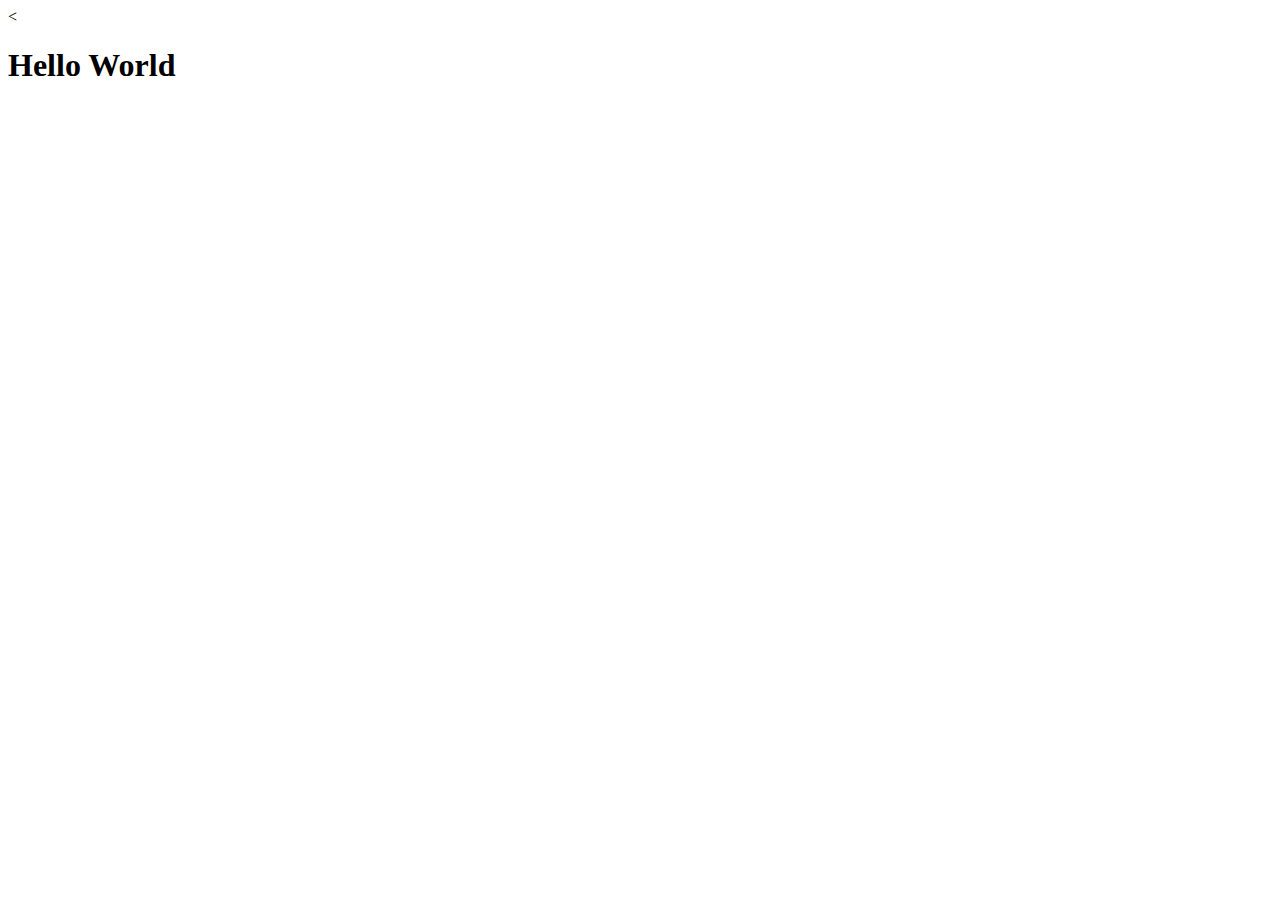
==== index.html @ 46d86206 "add index.html" ====
<<!DOCTYPE html>
<html>
<head>
    <meta charset="utf-8" />
    <meta http-equiv="X-UA-Compatible" content="IE=edge">
    <title>Page Title</title>
    <meta name="viewport" content="width=device-width, initial-scale=1">
    <link rel="stylesheet" type="text/css" media="screen" href="main.css" />
    <script src="main.js"></script>
</head>
<body>
    <h1> Hello World </h1>
</body>
</html>
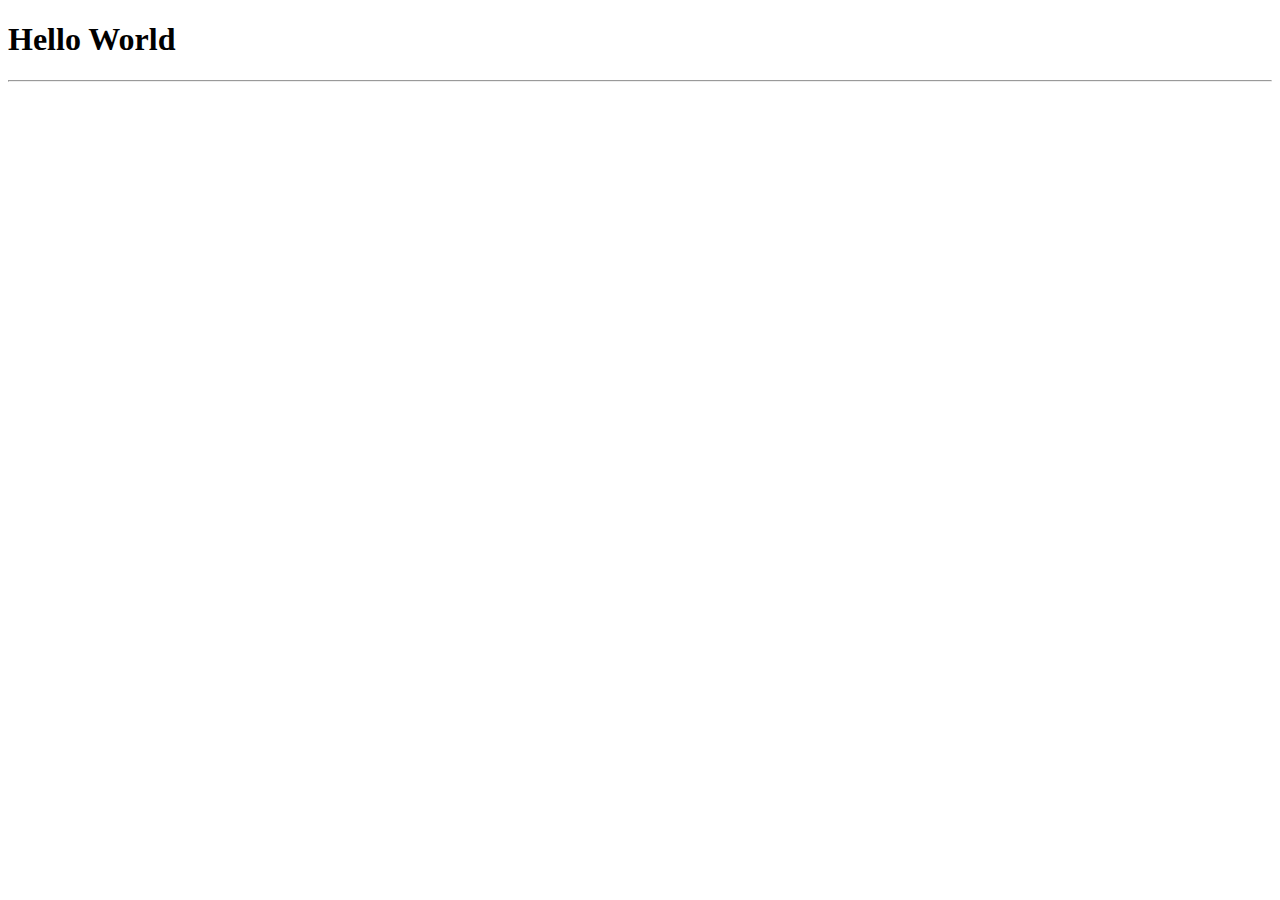
==== commit 89265707: "add test js" ====
--- a/index.html
+++ b/index.html
@@ -1,4 +1,4 @@
-<<!DOCTYPE html>
+<!DOCTYPE html>
 <html>
 <head>
     <meta charset="utf-8" />
@@ -10,5 +10,6 @@
 </head>
 <body>
     <h1> Hello World </h1>
+    <hr>
 </body>
 </html>
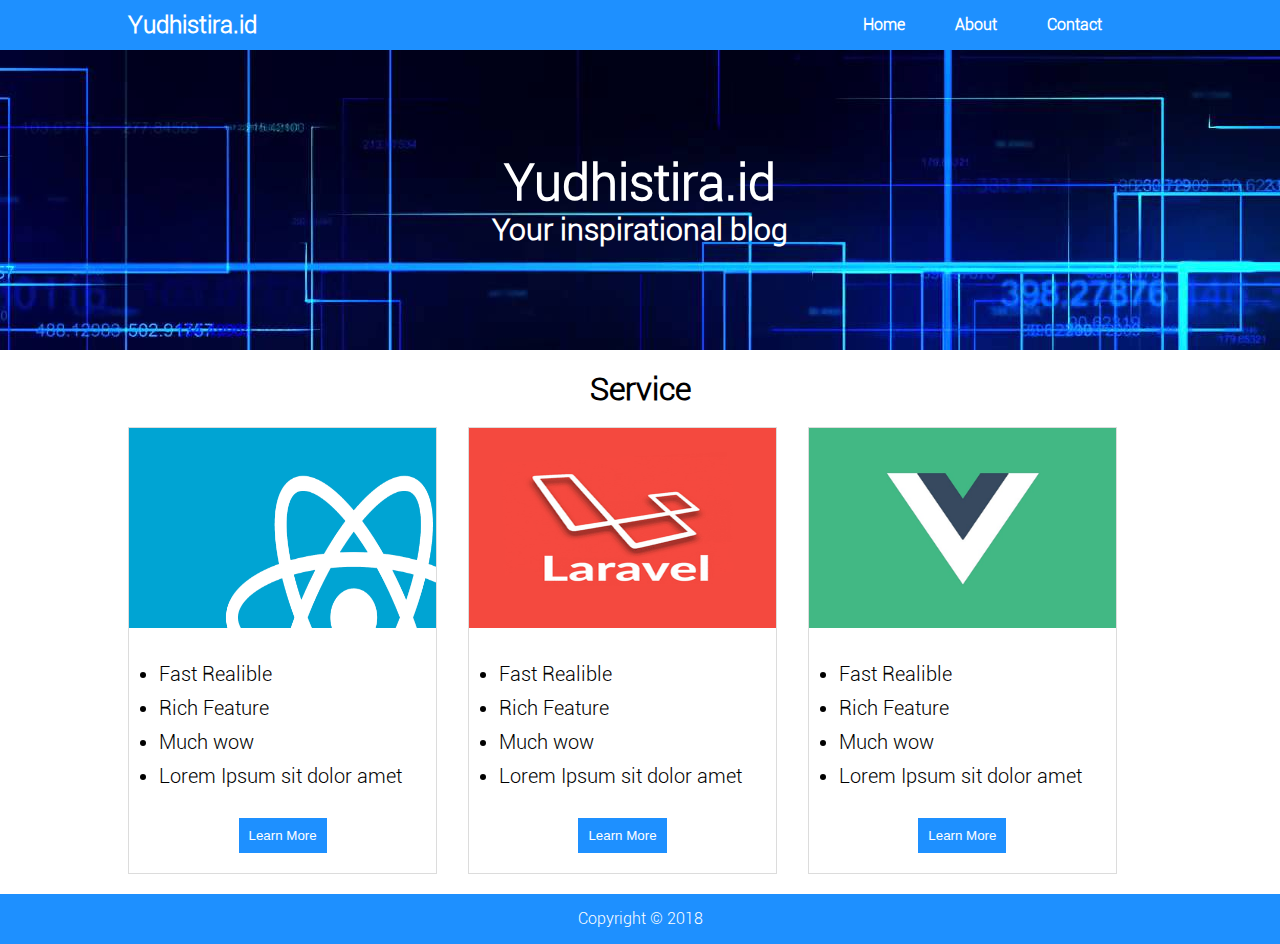
==== commit 493f49a0: "update new project" ====
--- a/index.html
+++ b/index.html
@@ -1,15 +1,80 @@
 <!DOCTYPE html>
 <html>
 <head>
-    <meta charset="utf-8" />
+    <meta charset="utf-8" /> <!-- memberikan keterangan kepada halaman document html -->
     <meta http-equiv="X-UA-Compatible" content="IE=edge">
-    <title>Page Title</title>
+    <title> Yudhistira.id - Your Inspirational Blog </title>
     <meta name="viewport" content="width=device-width, initial-scale=1">
-    <link rel="stylesheet" type="text/css" media="screen" href="main.css" />
+    <link rel="stylesheet" type="text/css" media="screen" href="assets/css/style.css" />
     <script src="main.js"></script>
 </head>
 <body>
-    <h1> Hello World </h1>
-    <hr>
+    <div id="wrapper"> 
+       
+        <nav>
+            <div class='container'>
+                <div class='banner'> 
+                    <h2><a href=""> Yudhistira.id </a></h2>
+                </div>
+                <div id='menu'>
+                    <ul>
+                        <li> <a href="index.html"> Home </a></li>
+                        <li> <a href="about.html"> About </a> </li>
+                        <li> <a href="contact.html"> Contact </a>  </li>
+                    </ul>
+                </div>
+                <div class='clearfix'></div>
+            </div>
+        </nav>
+        <header>
+            <div class='container'>
+              <div class='center'>
+                    <h1 align="center"> Yudhistira.id </h1>
+                    <h3 align='center'> Your inspirational blog </h3>
+              </div>
+                
+            </div>
+        </header>
+        <section id="service">
+            <div class='container'>
+                <h1 align="center"> Service </h1>
+                <br>
+                <div class="box">
+                    <img src='assets/img/react-native.png' width="100%" height='200' >
+                    <ul>
+                        <li> Fast Realible </li>
+                        <li> Rich Feature </li>
+                        <li> Much wow </li>
+                        <li> Lorem Ipsum sit dolor amet </li> 
+                    </ul>
+                    <p align="center"> <button> Learn More </button> </p>
+                </div>
+                <div class="box">
+                    <img src='assets/img/Laravel-logo.jpg' width="100%" height='200' >
+                    <ul>
+                        <li> Fast Realible </li>
+                        <li> Rich Feature </li>
+                        <li> Much wow </li>
+                        <li> Lorem Ipsum sit dolor amet </li> 
+                    </ul>
+                    <p align="center"> <button> Learn More </button> </p>
+                </div>
+                <div class="box">
+                    <img src='assets/img/vuejs.png' width="100%" height='200' >
+                    <ul>
+                        <li> Fast Realible </li>
+                        <li> Rich Feature </li>
+                        <li> Much wow </li>
+                        <li> Lorem Ipsum sit dolor amet </li> 
+                    </ul>
+                    <p align="center"> <button> Learn More </button> </p>
+                </div>
+                <div class='clearfix'> </div>
+            </div>
+        </section>
+        <footer>
+            <p align="center"> Copyright &copy; 2018 </p>
+        </footer>
+    </div>
 </body>
-</html>
+</html>--- a/assets/css/style.css
+++ b/assets/css/style.css
@@ -0,0 +1,179 @@
+*{
+    margin:0;
+    padding:0;
+}
+
+@font-face {
+    font-family: roboto;
+    src: url(../fonts/Roboto-Light.ttf) , url(../fonts/Roboto-Black.ttf);
+}
+
+body{
+    font-family: 'roboto'
+}
+
+.container{
+    width: 80%;
+    margin-left: auto;
+    margin-right: auto;
+    height:100%;
+    /* background-color: cadetblue; */
+}
+
+#wrapper{
+    width: 100%
+}
+
+nav{
+   
+    height:50px;
+    width:100%;
+    background-color:dodgerblue;
+}
+
+nav .banner{
+    line-height: 50px;
+    float:left;
+   
+}
+
+nav .banner a{
+    color:white;
+}
+
+nav #menu ul{
+    float:right;
+    list-style-type: none;
+}
+
+nav #menu  ul li{
+    float:left;
+    margin-right:50px;
+    line-height: 50px;
+    font-weight: bold;
+}
+
+nav #menu ul li a{
+    color:white;
+}
+
+header{
+    background-image: url("../img/background-img.jpg");
+    background-size: cover;
+    height: 300px;
+    color: #ffffff;
+}
+
+header .container{
+    display: table;
+}
+
+header .container .center{
+    display: table-cell;
+    vertical-align: middle;
+}
+
+header .container .center h1{
+    font-size: 50px;
+}
+
+header .container .center h3{
+    font-size: 30px;
+}
+
+/*start service*/
+
+#service
+{
+    padding:20px 0 20px 0;
+    /* height:400px; */ /* hilangkan height bila sudah ada content nya */
+    
+}
+
+#service .container .box{
+    
+    width: 30%;
+    float:left;
+    margin-right:3%;
+    border:1px solid gainsboro;
+    padding-bottom: 20px;
+}
+
+#service .container .box:last-child{
+    margin-right: 0px;
+}
+
+#service .box ul{
+    font-size: 20px;
+    padding :20px;
+}
+
+#service .box ul li{
+    margin:10px 0 10px 10px;
+}
+
+#service .box button{
+    background-color: dodgerblue;
+    color:white;
+    padding:10px;
+    border: none;
+    cursor: pointer;
+}
+
+/* end service */
+
+/* about */
+#about .container{
+    padding:20px;
+}
+/*end about*/
+
+#contact .container{
+    padding:20px;
+}
+
+#contact .container form{
+    width: 60%;
+    margin-left: auto;
+    margin-right: auto;
+    border:1px solid gainsboro;
+    padding:20px;
+}
+
+#contact .container form .form-group{
+    padding: 10px 0 10px 0;
+}
+
+#contact .container form .form-group .form-control{
+    
+    border:1px solid gainsboro;
+    font-size: 16px;
+    padding: 5px;
+    width:80%;
+    
+}
+
+#contact #contact-submit{
+    background-color: dodgerblue;
+    color:white;
+    padding:10px;
+    border: none;
+    cursor: pointer;
+}
+
+footer{
+    height:50px;
+    background-color:dodgerblue;
+    line-height: 50px;
+    color:white;
+}
+
+
+
+a{
+    text-decoration: none;
+}
+
+.clearfix{
+    clear: both;
+}